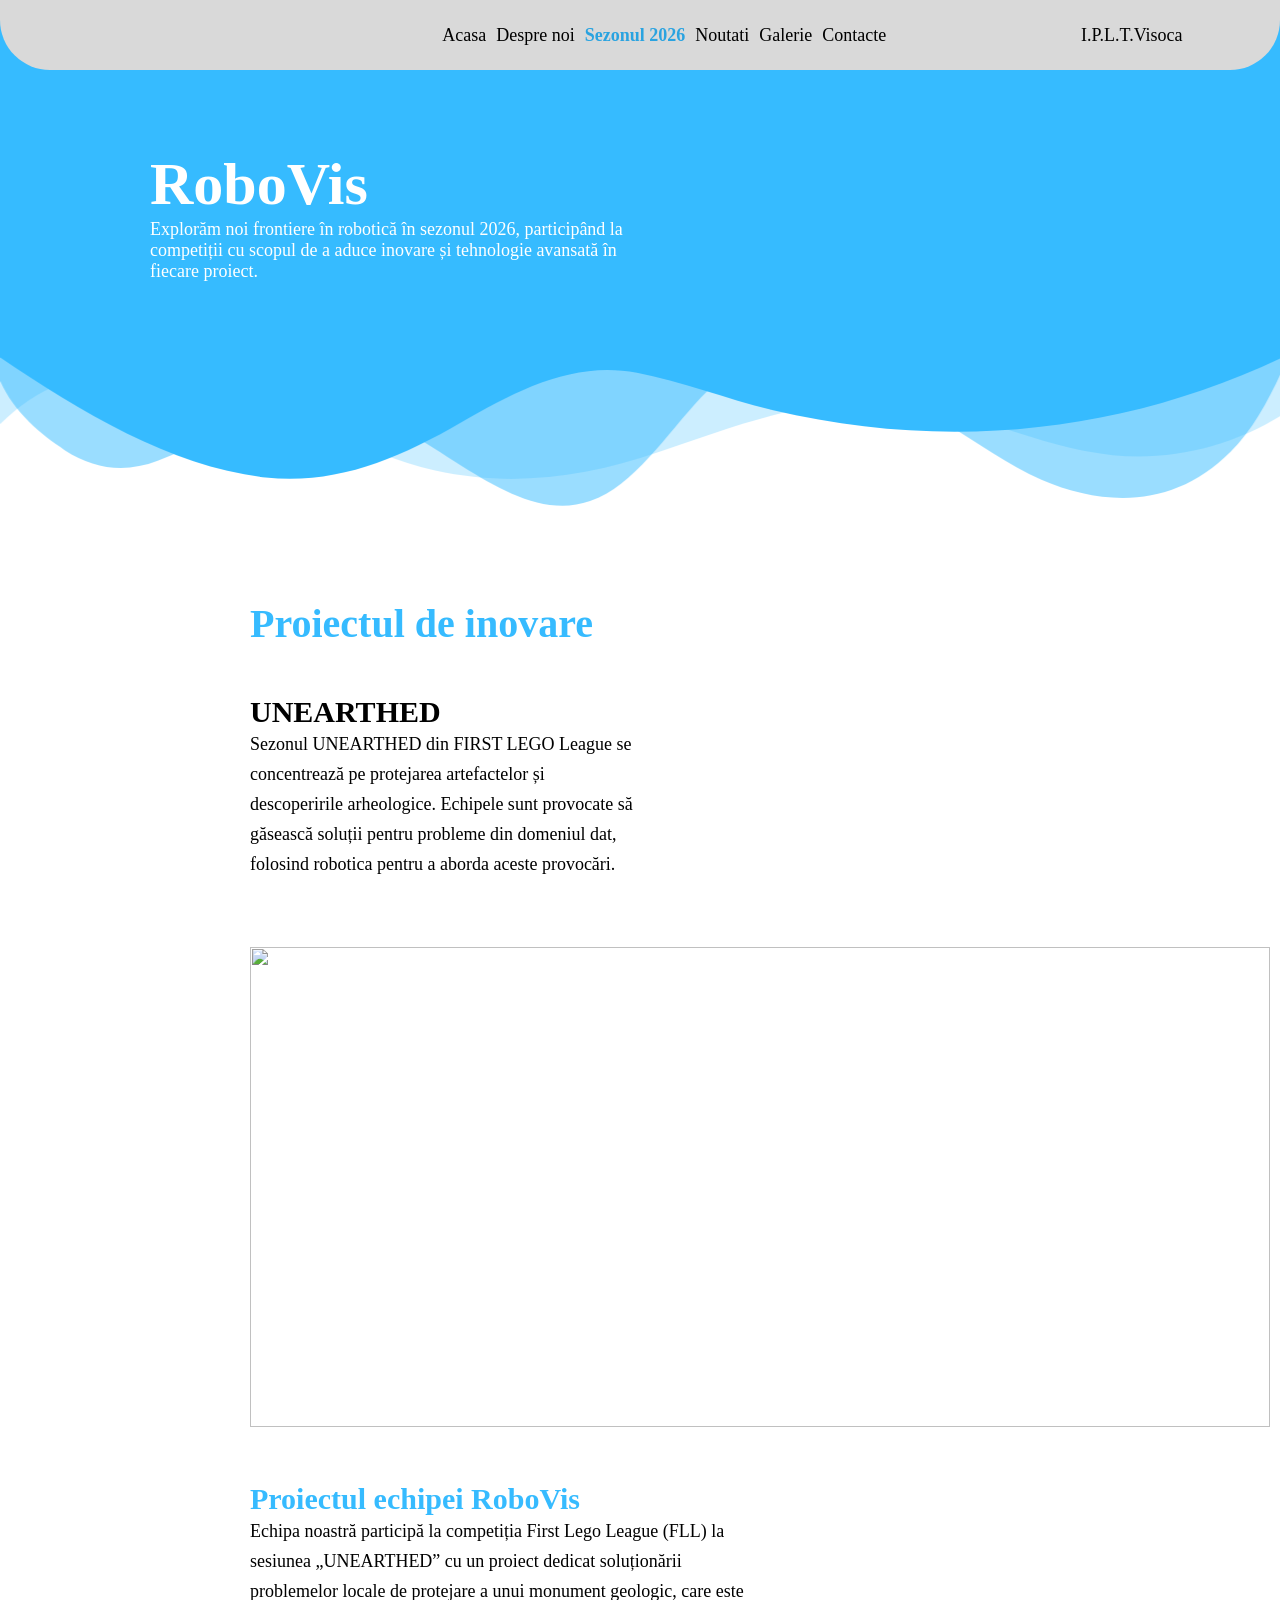
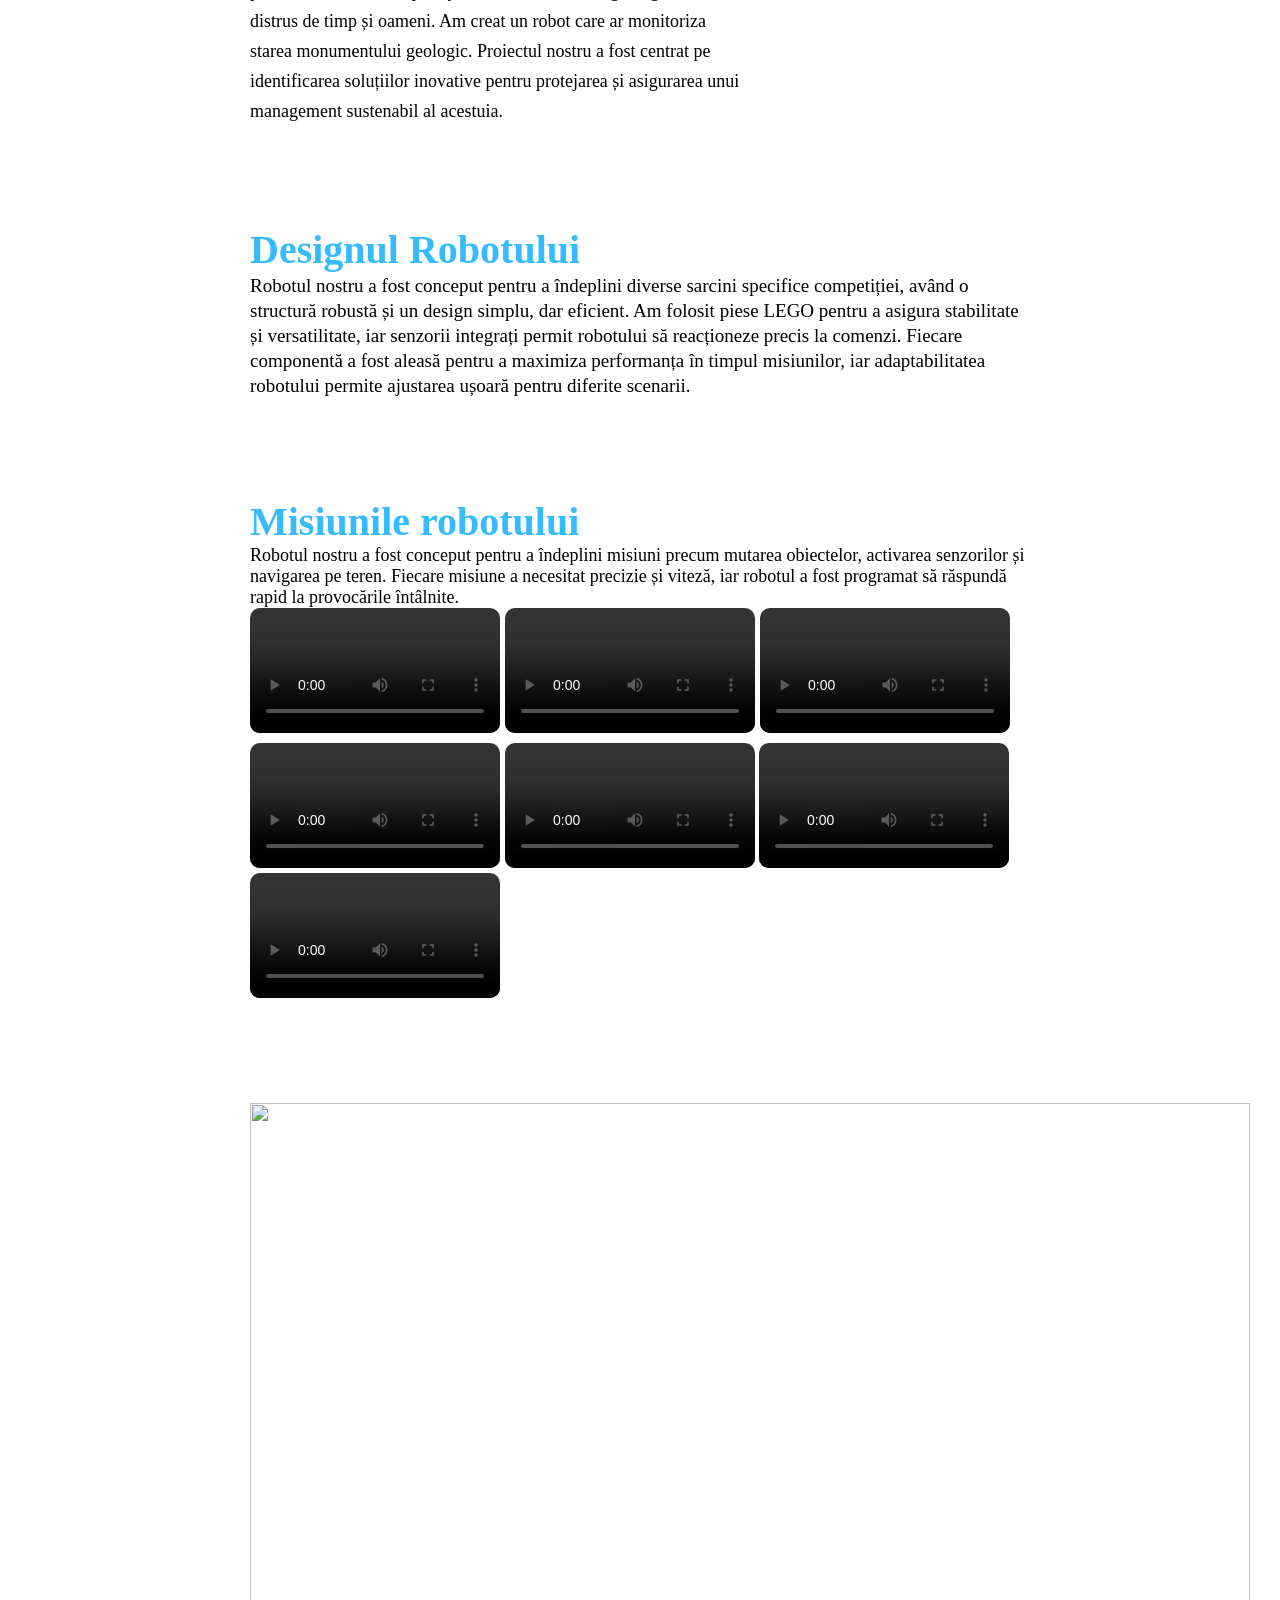
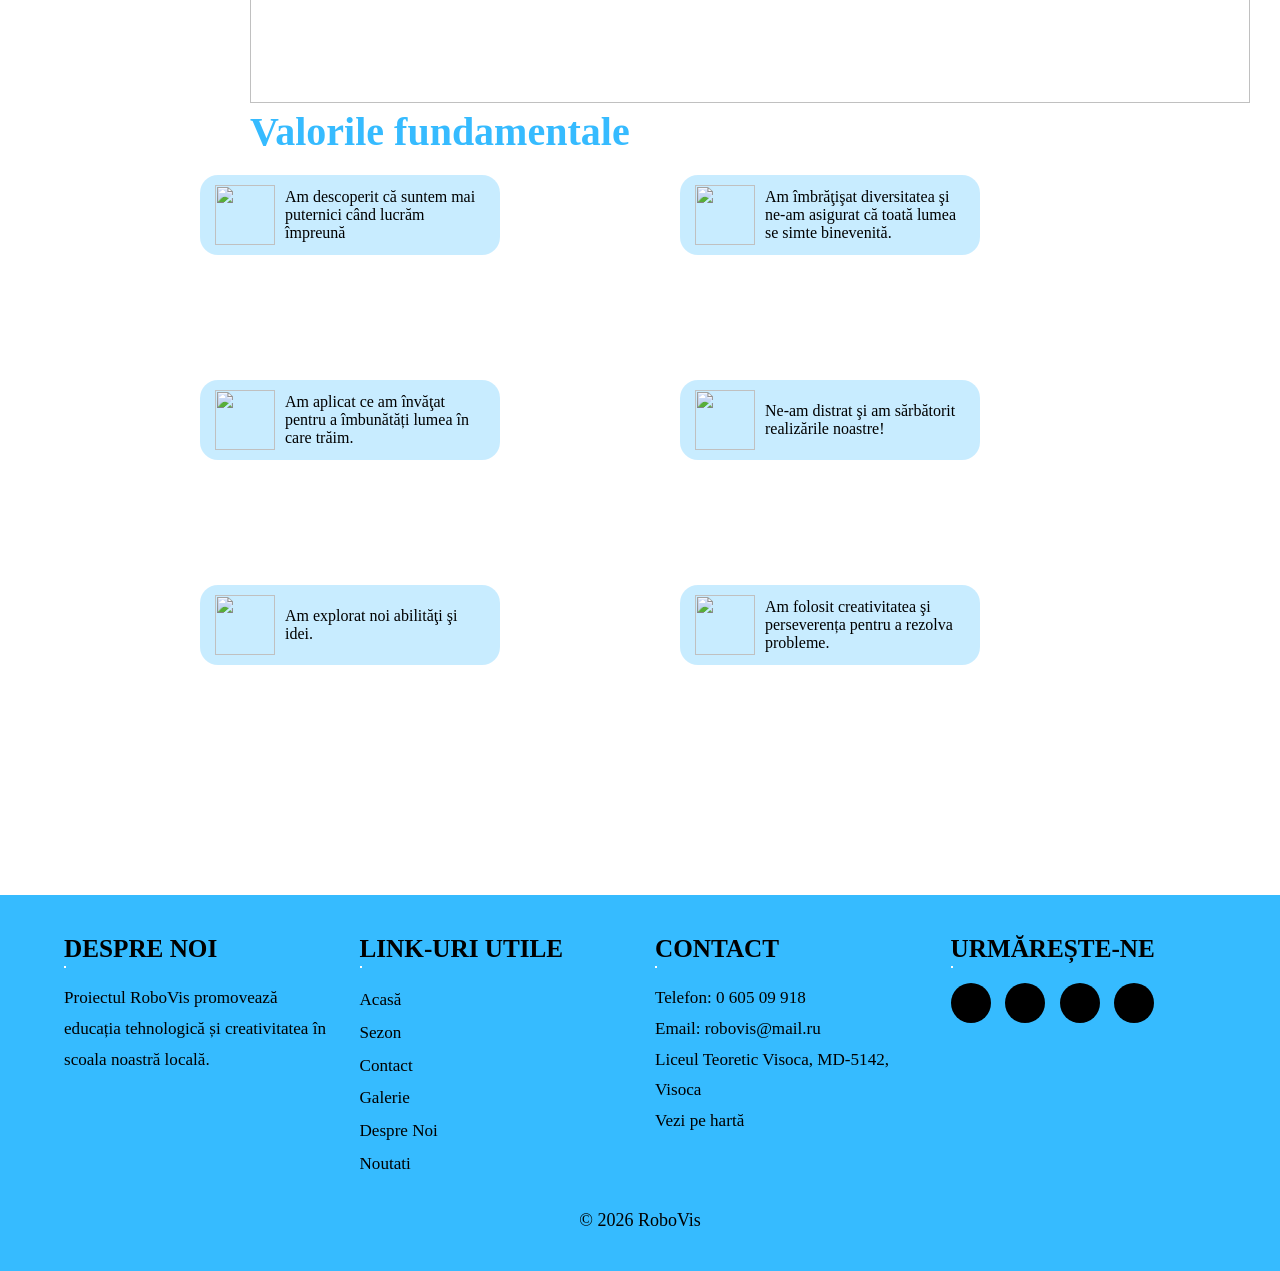
==== pages/sezon.html @ 918119f7 "Add files via upload" ====
<!DOCTYPE html>
<html lang="en">

<head>
    <meta charset="UTF-8">
    <meta name="viewport" content="width=device-width, initial-scale=1.0">

    <link rel="icon" href="../images/logo rosu.png">
    <title>Sezon</title>

    <script src="https://kit.fontawesome.com/8a1f01fb65.js" crossorigin="anonymous"></script>
    <link rel="stylesheet" href="../style.css">
    <script defer src="../js/script.js"></script>
    <script defer src="../js/hamburger.js"></script>
</head>

<body>
    <!-- bara de navigare -->
    <header>
        <nav>
            <img src="../images/logo.png" alt="Logo">
            <div class="link">
                <a href="../index.html">Acasa</a>
                <a href="despre.html">Despre noi</a>
                <a href="sezon.html" class="acum">Sezonul 2026</a>
                <a href="noutati.html">Noutati</a>
                <a href="galerie.html">Galerie</a>
                <a href="contacte.html">Contacte</a>
            </div>
            <p>I.P.L.T.Visoca</p>
            <div class="hamburger">
                <i class="fa-solid fa-bars"></i>
            </div>
            <div class="side-menu">
                <button class="close-btn">
                    <i class="fa-solid fa-xmark"></i>
                </button>
                <ul>
                    <li><a href="../index.html">Acasa</a></li>
                    <li><a href="despre.html">Despre noi</a></li>
                    <li><a href="sezon.html">Sezonul 2026</a></li>
                    <li><a href="noutati.html">Noutati</a></li>
                    <li><a href="galerie.html">Galerie</a></li>
                    <li><a href="contacte.html">Contacte</a></li>
                </ul>
            </div>
        </nav>

        <nav id="bara2">
            <img src="../images/logo.png">
            <div class="link">
                <a href="../index.html">Acasa</a>
                <a href="despre.html">Despre noi</a>
                <a href="sezon.html" class="acum">Sezonul 2026</a>
                <a href="noutati.html">Noutati</a>
                <a href="galerie.html">Galerie</a>
                <a href="contacte.html">Contacte</a>
            </div>
            <p>I.P.L.T.Visoca</p>
        </nav>

        <div class="text">
            <h1>RoboVis</h1>
            <p>Explorăm noi frontiere în robotică în sezonul 2026, participând la competiții cu scopul de a aduce
                inovare și tehnologie avansată în fiecare proiect.</p>
        </div>
    </header>

    <section>
        <div class="custom-shape-divider-top-1736867625">
            <svg data-name="Layer 1" xmlns="http://www.w3.org/2000/svg" viewBox="0 0 1200 120"
                preserveAspectRatio="none">
                <path
                    d="M0,0V46.29c47.79,22.2,103.59,32.17,158,28,70.36-5.37,136.33-33.31,206.8-37.5C438.64,32.43,512.34,53.67,583,72.05c69.27,18,138.3,24.88,209.4,13.08,36.15-6,69.85-17.84,104.45-29.34C989.49,25,1113-14.29,1200,52.47V0Z"
                    opacity=".25" class="shape-fill"></path>
                <path
                    d="M0,0V15.81C13,36.92,27.64,56.86,47.69,72.05,99.41,111.27,165,111,224.58,91.58c31.15-10.15,60.09-26.07,89.67-39.8,40.92-19,84.73-46,130.83-49.67,36.26-2.85,70.9,9.42,98.6,31.56,31.77,25.39,62.32,62,103.63,73,40.44,10.79,81.35-6.69,119.13-24.28s75.16-39,116.92-43.05c59.73-5.85,113.28,22.88,168.9,38.84,30.2,8.66,59,6.17,87.09-7.5,22.43-10.89,48-26.93,60.65-49.24V0Z"
                    opacity=".5" class="shape-fill"></path>
                <path
                    d="M0,0V5.63C149.93,59,314.09,71.32,475.83,42.57c43-7.64,84.23-20.12,127.61-26.46,59-8.63,112.48,12.24,165.56,35.4C827.93,77.22,886,95.24,951.2,90c86.53-7,172.46-45.71,248.8-84.81V0Z"
                    class="shape-fill"></path>
            </svg>
        </div>
    </section>




    <!-- proiectul de inovare -->
    <section class="sectiune inovare">
        <h1 class="proiect">Proiectul de inovare</h1>
        <div class="la-general">
            <div class="text">
                <h1> UNEARTHED</h1>
                <p>Sezonul UNEARTHED din FIRST LEGO League se concentrează pe protejarea  artefactelor și descoperirile arheologice. 
                    Echipele sunt provocate să găsească soluții pentru probleme din domeniul dat, folosind robotica pentru a aborda
                    aceste provocări.
                </p>
            </div>
            <iframe width="560" height="315" src="https://www.youtube.com/embed/7WYxX6RCABs?si=oqP2RPV5x4avq6_j" title="YouTube video player" frameborder="0" allow="accelerometer; autoplay; clipboard-write; encrypted-media; gyroscope; picture-in-picture; web-share" referrerpolicy="strict-origin-when-cross-origin" allowfullscreen></iframe>
        </div>
        <img class="masura"src="../images/Captură de ecran 2026-01-25 193311.jpg">
        <div class="la-general noi">
            
                
                 
            <div class="text">
                <h1>Proiectul echipei RoboVis</h1>
                <p>Echipa noastră participă la competiția First Lego League (FLL) la sesiunea „UNEARTHED” cu un
                    proiect dedicat soluționării problemelor locale de protejare a unui monument geologic, care este distrus de timp și oameni. 
                    Am creat un robot care ar monitoriza starea monumentului geologic. Proiectul nostru a fost centrat pe identificarea soluțiilor inovative
                    pentru protejarea și asigurarea unui management sustenabil al acestuia.
                </p>
            </div>
        </div>
        
    </section>


    <!-- designul robotului -->
    <section class="sectiune designul-robotului">
        <h1>Designul Robotului</h1>
        <p>Robotul nostru a fost conceput pentru a îndeplini diverse sarcini specifice competiției, având o structură
            robustă și un design simplu, dar eficient. Am folosit piese LEGO pentru a asigura stabilitate și
            versatilitate, iar senzorii integrați permit robotului să reacționeze precis la comenzi. Fiecare componentă
            a fost aleasă pentru a maximiza performanța în timpul misiunilor, iar adaptabilitatea robotului permite
            ajustarea ușoară pentru diferite scenarii.
        
    </section>


    <!-- misiunile robotului -->
    <section class="sectiune misiunile-robotului">
        <div class="sus">
            <h1 class="tablet">Misiunile robotului</h1>
           
            <div class="info">
                <h1>Misiunile robotului</h1>
                <p>Robotul nostru a fost conceput pentru a îndeplini misiuni precum mutarea obiectelor, activarea
                    senzorilor și navigarea pe teren. Fiecare misiune a necesitat precizie și viteză, iar robotul a fost
                    programat să răspundă rapid la provocările întâlnite.
                </p>
                <div class="clipuri">
                    <video controls>
                        <source src="../images/1.mp4" type="video/mp4">
                        Browser-ul tău nu suportă tag-ul video.
                    </video>
                    <video controls>
                        <source src="../images/2.mp4" type="video/mp4">
                        Browser-ul tău nu suportă tag-ul video.
                    </video>
                
                   
                        <video controls>
                            <source src="../images/3.mp4" type="video/mp4">
                            Browser-ul tău nu suportă tag-ul video.
                        </video>
                       
                    
                </div>

            </div>
        </div>

        <div class="videoclipuri">
             <video controls>
                            <source src="../images/4.mp4" type="video/mp4">
                            Browser-ul tău nu suportă tag-ul video.
                        </video>
                     
                        <video controls>
                            <source src="../images/55.mp4" type="video/mp4">
                            Browser-ul tău nu suportă tag-ul video.
                        </video>
                        <video controls>
                            <source src="../images/6.mp4" type="video/mp4">
                            Browser-ul tău nu suportă tag-ul video.
                        </video>
                         <video controls>
                            <source src="../images/7.mp4" type="video/mp4">
                            Browser-ul tău nu suportă tag-ul video.
                        </video>
        </div>
    </section>

    <!-- valorile fundamentale -->
    <section class="sectiune valorile">
        <img class="valori"src="../images/valf.jpg">
        <h1>Valorile fundamentale</h1>
        <div class="toate-valorile">
            <div class="valoare">
                <div class="info">
                    <img src="../images/valoarea 1.png">
                    <p>Am descoperit că suntem mai puternici când lucrăm împreună</p>
                </div>
                <div class="fotografie"></div>
            </div>

            <div class="valoare">
                <div class="info">
                    <img src="../images/valoarea 2.png">
                    <p>Am îmbrăţişat diversitatea şi ne-am asigurat că toată lumea se simte binevenită.</p>
                </div>
                <div class="fotografie"></div>
            </div>

            <div class="valoare">
                <div class="info">
                    <img src="../images/valoarea 3.png">
                    <p>Am aplicat ce am învăţat pentru a îmbunătăți lumea în care trăim.</p>
                </div>
                <div class="fotografie"></div>
            </div>

            <div class="valoare">
                <div class="info">
                    <img src="../images/valoarea 4.png">
                    <p>Ne-am distrat şi am sărbătorit realizările noastre!</p>
                </div>
                <div class="fotografie"></div>
            </div>

            <div class="valoare">
                <div class="info">
                    <img src="../images/valoarea 5.png">
                    <p>Am explorat noi abilităţi şi idei.</p>
                </div>
                <div class="fotografie"></div>
            </div>

            <div class="valoare">
                <div class="info">
                    <img src="../images/valoarea 6.png">
                    <p>Am folosit creativitatea şi perseverența pentru a rezolva probleme.</p>
                </div>
                <div class="fotografie"></div>
            </div>

        </div>
    </section>


    <!-- footer -->
    <footer>
        <div class="footer-container">
            <!-- Informații despre companie -->
            <div class="footer-section">
                <h3>Despre Noi</h3>
                <p>Proiectul RoboVis promovează educația tehnologică și creativitatea în scoala noastră locală.
                </p>
            </div>

            <!-- Link-uri utile -->
            <div class="footer-section">
                <h3>Link-uri utile</h3>
                <ul>
                    <li><a href="/index.html">Acasă</a></li>
                    <li><a href="sezon.html">Sezon</a></li>
                    <li><a href="contacte.html">Contact</a></li>
                    <li><a href="galerie.html">Galerie</a></li>
                    <li><a href="despre.html">Despre Noi</a></li>
                    <li><a href="noutati.html">Noutati</a></li>
                </ul>
            </div>

            <!-- Contact -->
            <div class="footer-section">
                <h3>Contact</h3>
                <a href="tel:0605 09 918">Telefon: 0 605 09 918</a><br>
                <a href="mailto:robovis@mail.ru">Email: robovis@mail.ru</a>
                <p>Liceul Teoretic Visoca, MD-5142, Visoca</p>
                <a href="https://maps.app.goo.gl/J4gryqL5NKRoj2Ws8" target="_blank">Vezi pe hartă</a>
            </div>

            <!-- Rețele sociale -->
            <div class="footer-section">
                <h3>Urmărește-ne</h3>
                <div class="social-icons">
                    <a href="https://www.facebook.com/" target="_blank"><i class="fab fa-facebook"></i></a>
                    <a href="https://www.instagram.com/robo_vis_?igsh=MWZobXp3M3ZvMW51cw%3D%3D" target="_blank"><i
                            class="fab fa-instagram"></i></a>
                    <a href="https://www.youtube.com/@echipa_robovis" target="_blank"><i class="fab fa-youtube"></i></a>
                    <a href="https://www.tiktok.com/@robovis0?_t=ZM-8tTWaujKpja&_r=1" target="_blank"><i
                            class="fab fa-tiktok"></i></a>
                </div>
            </div>

        </div>

        <div class="footer-bottom">
            <p>&copy; <span id="ani-container"></span> RoboVis</p>
        </div>
    </footer>

    <script>
        document.addEventListener("DOMContentLoaded", () => {
            const hamburger = document.querySelector(".hamburger");
            const sideMenu = document.querySelector(".side-menu");
            const closeBtn = document.querySelector(".close-btn");

            // Deschidere meniu hamburger
            hamburger.addEventListener("click", () => {
                sideMenu.classList.add("active");
            });

            // Închidere meniu cu butonul "X"
            closeBtn.addEventListener("click", () => {
                sideMenu.classList.remove("active");
            });

            // Închidere meniu dacă utilizatorul face clic în afara meniului
            document.addEventListener("click", (event) => {
                if (!sideMenu.contains(event.target) && !hamburger.contains(event.target)) {
                    sideMenu.classList.remove("active");
                }
            });
        });

    </script>
</body>

</html>
---- style.css ----
* {
    box-sizing: border-box;
    margin: 0;
    padding: 0;
    font-family: 'Inter';
    font-size: 18px;
}

a {
    text-decoration: none;
    color: #000000;
}

button {
    background-color: #36BBFF;
    border-radius: 40px;
    border: none;
    height: 30px;
    width: 140px;
}

header.index {
    background-image: url('images/fundal.png');
    background-position: center;
    background-size: cover;
    height: 100vh;
}

header {
    background-color: #36BBFF;
    height: 350px;
}

header nav {
    background-color: #D9D9D9;
    height: 70px;
    border-radius: 0 0 50px 50px;
    display: flex;
    flex-direction: row;
    justify-content: space-around;
    align-items: center;
    text-align: center;
}

header nav img {
    width: 150px;
    height: 150px;
    border-radius: 50%;
}

header nav .link {
    display: flex;
    flex-direction: row;
    gap: 10px;
}

header nav .link a.acum {
    font-weight: 600;
    color: #2AA3E0;
}

header nav p {
    display: block;
}

header.index .text {
    color: #ffffff;
    margin: 200px 0 0 150px;
    width: 40%;
}

header .text {
    color: #ffffff;
    margin: 80px 0 0 150px;
    width: 40%;
}

header .text h1 {
    font-size: 60px;
}


section {
    margin: 0 250px;
}


section.despre {
    margin-top: 70px;
    margin-bottom: 50px;
}

section.despre h1 {
    font-size: 40px;
}

section.despre button {
    margin-top: 7px;
}


#bara2 {
    display: none;
}

#bara2.scrolled {
    display: block;
    position: fixed;
    backdrop-filter: blur(2px) brightness(95%);
    top: 0px;
    left: 50%;
    transform: translateX(-50%);
    width: 98%;
    height: 70px;
    border-radius: 18px;
    margin-top: 10px;
    z-index: 1000;
    transition: background-color 0.3s ease;
    background-color: #D9D9D9;
    display: flex;
    flex-direction: row;
    justify-content: space-around;
    align-items: center;
    text-align: center;
}




section.proiecte {
    margin-top: 100px;
    display: flex;
    flex-direction: column;
    align-items: center;
}

section.proiecte h1.title-recent {
    font-size: 40px;
    color: #36BBFF;
    margin-bottom: 30px;
}

section.proiecte .trei-roboti {
    display: flex;
    flex-direction: row;
    margin-top: 10px;
    gap: 50px;
}

section.proiecte .trei-roboti .robot {
    background-color: #36BBFF;
    width: 300px;
    height: 400px;
    border-radius: 50px 50px 0 0;
    overflow: hidden;
}

section.proiecte .trei-roboti .robot .txt {
    margin: 40px 20px 10px 20px;
    color: #ffffff;
}

section.proiecte .trei-roboti .robot .txt h2 {
    font-size: 25px;
}

section.proiecte.sezon .trei-roboti .robot .txt {
    margin: 50px 20px 10px 20px;
    color: #ffffff;
}

section.proiecte.sezon .trei-roboti .robot .txt h2 {
    font-size: 26px;
    margin-bottom: 5px;
}

section.proiecte.sezon .trei-roboti .robot .txt p {
    line-height: 30px;
}

section.proiecte .trei-roboti .robot .imag {
    display: flex;
    justify-content: center;
}

section.proiecte.sezon .trei-roboti .robot .imag {
    display: block;
}

section.proiecte .trei-roboti .robot .cerc {
    background-color: #D9D9D9;
    width: 270px;
    background-position: center;
    background-size: contain;
    border-radius: 10%;
}

section.proiecte .trei-roboti .robot .cerc.x1 {
    background-image: url('./images/CitySharper.jpg');
    height: 251px;
    width: 220px;
}

section.proiecte .trei-roboti .robot .cerc.x2 {
    background-image: url('./images/CargoConect.jpg');
    height: 251px;
    margin-top: 5%;
}

section.proiecte .trei-roboti .robot .cerc.x3 {
    background-image: url('./images/MasterPiece.jpg');
    height: 180px;
    margin-top: 15%;
}
section.proiecte .trei-roboti .robot .cerc.x4 {
    background-image: url('./images/subm.jpg');
    height: 180px;
    margin-top: 15%;
}

section.proiecte button {
    margin: 10px 0;
    width: 190px;
    height: 35px;
}

button {
    cursor: pointer;
}


section.proiecte.sezon .trei-roboti .robot .cerc {
    width: 320px;
    height: 320px;
    border-radius: 50%;
    margin-top: -110px;
    margin-left: 50px;
    z-index: 5;
    background-position: center;
    background-size: cover;
}

section.proiecte.sezon .trei-roboti .robot .cerc.unu {
    background: linear-gradient(rgba(0, 0, 0, 0.5), rgba(0, 0, 0, 0.5)),
        url('./images/изображение_viber_2022-04-26_08-58-04-538.jpg') no-repeat center/cover;
        margin-top: -140px;
}

section.proiecte.sezon .trei-roboti .robot .cerc.doi {
    background: linear-gradient(rgba(0, 0, 0, 0.5), rgba(0, 0, 0, 0.5)),
        url('./images/IMG_1431.JPG') no-repeat center/cover;
}

section.proiecte.sezon .trei-roboti .robot .cerc.trei {
    background: linear-gradient(rgba(0, 0, 0, 0.5), rgba(0, 0, 0, 0.5)),
        url('./images/foto3.jpg') no-repeat calc(-140px)/cover;
}










section.trecut {
    display: flex;
    flex-direction: row;
    justify-content: space-between;
    margin-top: 100px;
    margin-bottom: 100px;
}

section.trecut .text {
    width: 450px;
}

section.trecut .text h1 {
    font-size: 40px;
}

section.trecut .text button {
    margin: 5px 0;
    width: 190px;
    height: 35px;
}

section.trecut img {
    width: 500px;
    height: 305px;
    object-fit: cover;
    border-radius: 20px;
}




section.reusite {
    position: relative;
    margin: 100px 0;
    background-color: #36BBFF;
    display: flex;
    flex-direction: column;
    justify-content: center;
    align-items: center;
    text-align: center;
    height: 440px;
}

section.reusite::before,
section.reusite::after {
    content: '';
    position: absolute;
    width: 100%;
    height: 50px;
    background: url('./svg/wavw.svg') repeat-x;
    left: 0;
}

section.reusite::before {
    top: -50px;
}

section.reusite::after {
    bottom: -50px;
    transform: rotate(180deg);
}

section.reusite .text {
    display: flex;
    flex-direction: column;
    align-items: center;
}

section.reusite .text h1 {
    font-size: 40px;
}

section.reusite .text p {
    width: 60%;
}

section.reusite .imagini {
    margin: 20px 0;
    display: flex;
    gap: 20px;
}

section.reusite .imagini img {
    width: 300px;
    height: 250px;
    border-radius: 20px;
    object-fit: cover;
}



/* echipa noastra */
section.echipa {
    margin-top: 100px;
    margin-bottom: 100px;
    display: flex;
    flex-direction: column;
    align-items: start;
    justify-content: center;
}

section.echipa h1 {
    font-size: 40px;
    color: #36BBFF;
    margin-bottom: 50px;
}

section.echipa .reprezentanti {
    display: grid;
    grid-template-columns: repeat(3, 1fr);
    gap: 50px 55px;
}

section.echipa .reprezentanti .celik img.fon {
    position: absolute;
    width: 300px;
    height: auto;
    margin-left: -300px;
    object-fit: cover;
}

section.echipa .reprezentanti .celik img.cel {
    background-color: #36BBFF;
    object-fit: cover;
    width: 300px;
    height: 250px;
}

section.echipa .reprezentanti .persoana h2 {
    margin: 5px 0;
}

section.echipa .reprezentanti .persoana:hover h2 {
    color: #36BBFF;
}

section.echipa .reprezentanti .persoana p {
    margin-bottom: 5px;
    font-size: 16px;
}

section.echipa .reprezentanti .persoana a i {
    font-size: 25px;
}

section.echipa .reprezentanti .persoana a i:hover {
    color: #36BBFF;
}



/* cupele */
section.cupe {
    margin-bottom: 100px;
    display: flex;
    flex-direction: column;
}

section.cupe h1 {
    font-size: 30px;
    color: #36BBFF;
    margin-bottom: 10px;
}

section.cupe .cupele {
    display: flex;
    flex-direction: row;
    gap: 10px;
}

section.cupe .cupele .cupa {
    position: relative;
    width: 50%;
    height: 250px;
    background-color: #36BBFF;
    border-radius: 10px;
    overflow: hidden;
    cursor: pointer;
    background-position: center;
    background-size: cover;
    color: white;
    transition: all 0.3s ease;
}

section.cupe .cupele .cupa .initial,
section.cupe .cupele .cupa .ascuns {
    position: absolute;
    width: 100%;
    height: 100%;
    display: flex;
    align-items: center;
    justify-content: center;
    text-align: center;
    padding: 20px;
    transition: transform 0.6s ease, opacity 0.6s ease;
}

section.cupe .cupele .cupa .initial h2 {
    font-size: 25px;
}

section.cupe .cupele .cupa .ascuns h2 {
    font-size: 13px;
    line-height: 1.5;
}

section.cupe .cupele .cupa .initial {
    opacity: 1;
    transform: translateY(0);
}

section.cupe .cupele .cupa .ascuns {
    opacity: 0;
    transform: translateY(-100%);
}

section.cupe .cupele .cupa:hover .initial {
    opacity: 0;
    transform: translateY(100%);
}

section.cupe .cupele .cupa:hover .ascuns {
    opacity: 1;
    transform: translateY(0);
}

section.cupe .cupele .cupa.unu {
    background: linear-gradient(rgba(0, 0, 0, 0.5), rgba(0, 0, 0, 0.5)),
        url('./images/31.jpg') no-repeat center/cover;
}

section.cupe .cupele .cupa.doi {
    background: linear-gradient(rgba(0, 0, 0, 0.5), rgba(0, 0, 0, 0.5)),
        url('./images/31.jpg') no-repeat center/cover;
}

section.cupe .cupele .cupa.trei {
    background: linear-gradient(rgba(0, 0, 0, 0.5), rgba(0, 0, 0, 0.5)),
        url('./images/31.jpg') no-repeat center/cover;
}




/* footer */
footer {
    background-color: #36BBFF;
    color: #000;
    padding: 40px 0;
    font-family: Arial, sans-serif;
}

.footer-container {
    display: grid;
    grid-template-columns: repeat(auto-fit, minmax(200px, 1fr));
    gap: 30px;
    width: 90%;
    margin: 0 auto;
}

.footer-section {
    position: relative;
}

.footer-section h3 {
    font-size: 1.4em;
    margin-bottom: 15px;
    color: #000;
    text-transform: uppercase;
    padding-bottom: 5px;
    position: relative;
}

.footer-section h3::after {
    content: '';
    position: absolute;
    left: 0;
    bottom: 0;
    width: 2px;
    height: 2px;
    background-color: #fff;
    transition: width 0.5s ease, left 0.3s ease;
}

.footer-section:hover h3::after {
    width: 70%;
}

.footer-section p,
.footer-section ul,
.footer-section a {
    font-size: 0.95em;
    line-height: 1.8;
    color: #000;
}

.footer-section p:hover,
.footer-section ul li a:hover,
.footer-section a:hover {
    color: #ffffff;
}

.footer-section ul {
    list-style: none;
    padding: 0;
}

.footer-section ul li a {
    text-decoration: none;
    color: #000;
    transition: color 0.3s;
}

.social-icons a {
    display: inline-flex;
    align-items: center;
    justify-content: center;
    width: 40px;
    height: 40px;
    background-color: #000;
    color: #36BBFF;
    font-size: 1.2em;
    line-height: 40px;
    text-align: center;
    margin-right: 10px;
    margin-bottom: 10px;
    border-radius: 50%;
    transition: transform 0.3s, background-color 0.3s;
}

.social-icons a:hover {
    background-color: #333;
    color: #36BBFF;
    transform: scale(1.1);
}

#newsletter-form {
    display: flex;
    flex-direction: column;
    align-items: flex-end;
    gap: 15px;
    margin-top: 30px;
    max-width: 400px;
    margin-left: auto;
    margin-right: 0;
}

#newsletter-form input[type="email"] {
    width: 100%;
    padding: 12px 15px;
    border: 1px solid #000;
    border-radius: 8px;
    outline: none;
    background-color: #fff;
    color: #000;
    font-size: 16px;
    transition: border-color 0.3s ease, box-shadow 0.3s ease;
}

#newsletter-form input[type="email"]::placeholder {
    color: #666;
    font-style: italic;
}

#newsletter-form input[type="email"]:focus {
    border-color: #36BBFF;
    box-shadow: 0 0 5px #36BBFF;
}

#newsletter-form button {
    background-color: #000;
    color: #36BBFF;
    border: 2px solid #36BBFF;
    padding: 12px 20px;
    border-radius: 8px;
    cursor: pointer;
    font-size: 16px;
    font-weight: bold;
    text-transform: uppercase;
    transition: background-color 0.3s ease, transform 0.2s ease;
    align-self: flex-end;
    width: 170px;
    height: 45px;
}

#newsletter-form button:hover {
    background-color: #333;
    color: #36BBFF;
    transform: translateY(-2px);
}

.footer-bottom {
    text-align: center;
    margin-top: 30px;
    font-size: 0.85em;
    color: #000;
}






/* DESPRE NOI */
.custom-shape-divider-top-1736867625 {
    position: absolute;
    left: 0;
    width: 100%;
    overflow: hidden;
    line-height: 0;
}

.custom-shape-divider-top-1736867625 svg {
    position: relative;
    display: block;
    width: calc(100% + 1.3px);
    height: 170px;
    transform: rotateY(180deg);
}

.custom-shape-divider-top-1736867625 .shape-fill {
    fill: #36BBFF;
}











/*Cine suntem*/
#cine-suntem {
    color: #000;
    padding: 80px 0px;
    overflow: hidden;
    position: relative;
    margin-top: 100px;
}

#cine-suntem .sectiune {
    display: flex;
    align-items: center;
    justify-content: space-between;
    flex-wrap: wrap;
    gap: 50px;
    max-width: 1200px;
    margin: 0 auto;
    position: relative;
    z-index: 2;
}

#cine-suntem .text {
    flex: 1;
    max-width: 400px;
    animation: aparitie-text 1.2s ease-in-out;
}

#cine-suntem h2 {
    font-size: 40px;
    color: #36BBFF;
    text-transform: uppercase;
    text-shadow: 0 4px 6px rgba(0, 0, 0, 0.1);
}

#cine-suntem p {
    line-height: 1.5;
    color: #000000;
}

#cine-suntem .imagine {
    flex: 1;
    max-width: 400px;
    position: relative;
    animation: aparitie-imagine 1.2s ease-in-out;
}

#cine-suntem .imagine img {
    max-width: 100%;
    border-radius: 20px;
    box-shadow: 0 8px 15px rgba(0, 0, 0, 0.2);
    z-index: 2;
    position: relative;
}

#cine-suntem .cerc-animat {
    width: 400px;
    height: 400px;
    background: #007bff55;
    border-radius: 50%;
    position: absolute;
    top: 50%;
    left: 50%;
    transform: translate(-50%, -50%);
    z-index: 1;
    animation: pulsare 2s infinite ease-in-out;
}

@keyframes aparitie-text {
    0% {
        opacity: 0;
        transform: translateX(-50px);
    }

    100% {
        opacity: 1;
        transform: translateX(0);
    }
}

@keyframes aparitie-imagine {
    0% {
        opacity: 0;
        transform: translateY(50px);
    }

    100% {
        opacity: 1;
        transform: translateY(0);
    }
}

@keyframes pulsare {
    0% {
        transform: translate(-50%, -50%) scale(1);
        opacity: 0.7;
    }

    100% {
        transform: translate(-50%, -50%) scale(1.3);
        opacity: 0;
    }
}




/* misiunea noastra */
section.misiune h1 {
    font-size: 40px;
    color: #36BBFF;
}

section.misiune .divuri {
    display: flex;
    flex-direction: row;
    align-items: center;
    justify-content: space-between;
    margin-top: 10px;
}

section.misiune .divuri .abilitate {
    border-radius: 20px;
    width: 250px;
    height: 300px;
    display: flex;
    align-items: end;
    justify-content: center;
    background-position: center;
    background-size: cover;
}

section.misiune .divuri .abilitate.x1 {
    background-image: url('images/28.jpg');
}

section.misiune .divuri .abilitate.x2 {
    background-image: url('images/fb7.jpg');
}

section.misiune .divuri .abilitate.x3 {
    background-image: url('images/fb9.jpg');
}

section.misiune .divuri .abilitate.x4 {
    background-image: url('images/foto1.jpg');
}

section.misiune .divuri .abilitate p {
    background-color: #36BBFF;
    color: #ffffff;
    width: 190px;
    height: 45px;
    border-radius: 10px;
    display: flex;
    align-items: center;
    justify-content: center;
    text-align: center;
    margin-bottom: 10px;
}




/* SEZONUL 2026 */

/* proiectul de inovare */
section.inovare {
    margin-top: 250px;
}

section.inovare h1 {
    font-size: 30px;
}

section.inovare h1.proiect {
    color: #36BBFF;
    font-size: 40px;
}

section.inovare .la-general {
    display: flex;
    flex-direction: row;
    align-items: center;
    justify-content: space-between;
}

section.inovare .text {
    width: 500px;
}

section.inovare .text p {
    line-height: 30px;
}

section.inovare iframe {
    border-radius: 18px;
    width: 500px;
    height: 280px;
    object-fit: cover;
}


section.inovare .noi {
    margin-top: 50px;
}

section.inovare .noi .text h1 {
    color: #36BBFF;
}

section.inovare .noi video {
    border-radius: 18px;
    width: 500px;
    height: 280px;
    object-fit: cover;
}
.masura {
    width: 1020px;
    height: 480px;
    margin-top: 20px;
}

/* designul robotului */
section.designul-robotului {
    margin-top: 100px;
}

section.designul-robotului h1 {
    color: #36BBFF;
    font-size: 40px;
}

section.designul-robotului p {
    font-size: 19px;
    line-height: 25px;
    margin-bottom: 10px;
}

section.designul-robotului .poze {
    display: flex;
    flex-wrap: wrap;
    gap: 20px;
    justify-content: space-between;
}

section.designul-robotului .poze img {
    width: 150px;
    height: 245px;
    flex: 1 1 calc(33.33% - 20px);
    box-sizing: border-box;
    text-align: center;
    border-radius: 10px;
    object-fit: cover;
}




/* misiunile robotului */
section.misiunile-robotului {
    margin-top: 100px;
}

section.misiunile-robotului h1 {
    color: #36BBFF;
    font-size: 40px;
}

section.misiunile-robotului .sus {
    display: flex;
    flex-direction: row;
    align-items: center;
    justify-content: space-between;
    gap: 10px;
}

section.misiunile-robotului .sus .ascuns,
section.misiunile-robotului .sus .tablet {
    display: none;
}

section.misiunile-robotului .sus img {
    width: 500px;
    height: 300px;
    border-radius: 10px;
}

section.misiunile-robotului .sus .info .clipuri {
    display: flex;
    flex-direction: row;
    align-items: center;
    justify-content: start;
    gap: 5px;
}

section.misiunile-robotului .sus .info .clipuri video {
    width: 250px;
    border-radius: 10px;
}

section.misiunile-robotului .videoclipuri {
    margin-top: 10px;
}

section.misiunile-robotului .videoclipuri video {
    width: 250px;
    height: auto;
    border-radius: 10px;
    object-fit: cover;
    object-position: center;
}



/* valorile fundamentale */
.valori {
    width:1000px ;
    height:600px ;
}
section.valorile {
    margin-top: 100px;
    margin-bottom: 100px;
}

section.valorile h1 {
    color: #36BBFF;
    font-size: 40px;
}

section.valorile .toate-valorile {
    margin-top: 30px;
    display: flex;
    flex-wrap: wrap;
    gap: 5px;
    justify-content: space-between;
}

section.valorile .toate-valorile .valoare .info {
    background-color: #c0eaffdd;
    position: absolute;
    z-index: 2;
    width: 300px;
    height: 80px;
    border-radius: 18px;
    margin-left: -50px;
    margin-top: -10px;
    display: flex;
    flex-direction: row;
    align-items: center;
    justify-content: center;
    gap: 10px;
}

section.valorile .toate-valorile .valoare .info img {
    width: 60px;
    height: 60px;
    object-fit: cover;
}

section.valorile .toate-valorile .valoare .info p {
    width: 200px;
    font-size: medium;
}

section.valorile .toate-valorile .valoare .fotografie {
    background-image: url('./images/f18.jpg');
    background-size: cover;
    background-position: center;
    width: 300px;
    height: 200px;
    border-radius: 50%;
    position: relative;
}




/* ADMIN */
section.admin {
    margin-top: 200px;
    margin-bottom: 50px;
}

section.admin h1 {
    color: #36BBFF;
    font-size: 40px;
}

section.admin form {
    display: flex;
    flex-direction: column;
    gap: 15px;
}

section.admin form input,
section.admin form textarea,
section.admin form input[type="file"] {
    height: 50px;
    border: none;
    outline: none;
    padding-left: 25px;
    font-weight: 500;
    color: #666666;
    background-color: #e6e6e6;
    border-radius: 50px;
    line-height: 50px;
    resize: none;
}

::-webkit-file-upload-button {
    display: none;
}


#newsList {
    display: flex;
    flex-direction: column-reverse;
    gap: 15px;
    margin: 0 auto;
}

section.existente {
    margin-bottom: 100px;
}

section.existente h1 {
    color: #36BBFF;
    font-size: 40px;
}

/* NOUTATI */
section.noutati {
    margin-top: 200px;
    margin-bottom: 100px;
}

section.noutati h1 {
    color: #36BBFF;
    font-size: 40px;
    margin-bottom: 20px;
}


.news-container {
    display: flex;
    flex-direction: column;
    gap: 20px;
}

/* Cardurile pentru fiecare noutate */
.news-item {
    border: 1px solid #ddd;
    padding: 15px;
    border-radius: 8px;
    box-shadow: 0 2px 5px rgba(0, 0, 0, 0.1);
    background-color: #fff;
}

/* Titlu */
.news-item h2 {
    margin: 0 0 10px;
    font-size: 1.5em;
}

/* Text */
.news-item p {
    margin: 0 0 10px;
    font-size: 1em;
    line-height: 1.6;
}

/* Imagine */
.image-container {
    display: flex;
    flex-wrap: wrap;
    gap: 10px;
}

.image-container img {
    width: 150px;
    height: 150px;
    object-fit: cover;
}

/* Data */
.news-item .date {
    font-size: 0.9em;
    color: gray;
    text-align: right;
}



/* passvord-ul */

.content {
    display: none;
    padding: 50px;
    text-align: center;
}

.modal {
    display: flex;
    justify-content: center;
    align-items: center;
    position: fixed;
    top: 0;
    left: 0;
    width: 100%;
    height: 100%;
    background: rgba(0, 0, 0, 0.7);
    z-index: 9999;
    visibility: hidden;
}

.modal .modal-content {
    background-color: #fff;
    padding: 30px;
    border-radius: 8px;
    text-align: center;
    box-shadow: 0px 0px 15px rgba(0, 0, 0, 0.2);
}

.modal .modal-content h2 {
    margin-bottom: 10px;
    width: 350px;
}

.modal .modal-content h2 span {
    color: #36BBFF;
}

input[type="password"] {
    padding: 10px;
    width: 280px;
    height: 45px;
    margin-bottom: 10px;
    border: 1px solid #ccc;
    border-radius: 5px;
}

.modal .modal-content button {
    cursor: pointer;
    width: 45px;
    height: 45px;
    border-radius: 10px;
}

.blur {
    position: fixed;
    top: 0;
    left: 0;
    width: 100%;
    height: 100%;
    background: url('./images/f10.jpg');
    background-position: center;
    background-size: cover;
    filter: blur(5px);
    visibility: hidden;
    z-index: 1000;
}

/* Ascunde iconița de calendar la input de tip date */
input[type="date"]::-webkit-calendar-picker-indicator {
    display: none;
    -webkit-appearance: none;
}



/* CONTACTE */

/* date de contact */
section.date {
    display: flex;
    flex-direction: row;
    align-items: center;
    justify-content: center;
    gap: 20px;
    margin-top: 200px;
}

section.date .sect.unu .info {
    display: flex;
    flex-direction: row;
    justify-content: end;
    text-align: end;
}

section.date .sect.unu .info .text {
    margin-right: 10px;
    margin-bottom: 20px;
}

section.date .sect.unu .info .text h2 {
    font-family: serif;
    font-weight: 800;
    font-style: normal;
    font-size: 15px;
    margin-bottom: 5px;
}

section.date .sect.unu .info .text p {
    font-family: "Inter", sans-serif;
    font-optical-sizing: auto;
    font-weight: 800;
    font-style: normal;
    font-size: 13px;
    color: #000000;
}

section.date .sect.unu .info .logo {
    width: 70px;
    height: 70px;
    background-color: #36BBFF;
    display: flex;
    align-items: center;
    justify-content: center;
    border-radius: 50%;
}

section.date .sect .info {
    display: flex;
    flex-direction: row-reverse;
    justify-content: start;
    text-align: start;
    max-height: 91.6px;
}

section.date .sect .info .text {
    margin-right: 10px;
    margin-left: 10px;
    margin-bottom: 40px;
    margin-top: 40px;
}

section.date .sect .info .text h2 {
    font-family: serif;
    font-weight: 800;
    font-style: normal;
    font-size: 15px;
    margin-bottom: 5px;
}

section.date .sect .info .text p {
    font-family: "Inter", sans-serif;
    font-optical-sizing: auto;
    font-weight: 800;
    font-style: normal;
    font-size: 13px;
    color: #000000;
}

section.date .sect .info .logo {
    width: 70px;
    height: 70px;
    background-color: #36BBFF;
    display: flex;
    align-items: center;
    justify-content: center;
    border-radius: 50%;
    margin-top: 20px;
}

section.date .adaptabil {
    display: none;
}

/* trimite mesaj */
.container {
    display: flex;
    justify-content: space-around;
    align-items: center;
    margin-top: 50px;
}

.container form {
    display: flex;
    flex-direction: column;
    align-items: start;
    gap: 1rem;
    padding: 2rem;
    border-radius: 10px;
}

.container h4 {
    font-family: serif;
    font-weight: 800;
    font-size: 40px;
    color: #2AA3E0;
}

.container input,
.container textarea {
    width: 400px;
    height: 50px;
    border: none;
    outline: none;
    padding-left: 25px;
    font-weight: 500;
    color: #666666;
    background-color: #e6e6e6;
    border-radius: 50px;
    transition: all 0.3s ease;
}

.container textarea {
    height: 140px;
    padding-top: 15px;
    border-radius: 1.25rem;
}

.container input:focus,
.container textarea:focus {
    background-color: #f5f5f5;
    box-shadow: 0 0 5px rgba(54, 187, 255, 0.5);
    border: 1px solid #36BBFF;
}

/* Ascunde controalele de incrementare/decrementare pentru toate browserele */
input[type=number]::-webkit-inner-spin-button,
input[type=number]::-webkit-outer-spin-button {
    -webkit-appearance: none;
    margin: 0;
}

#submit {
    font-size: 16px;
    font-weight: bold;
    background-color: #36BBFF;
    color: #ffffff;
    border: 2px solid #36BBFF;
    border-radius: 25px;
    cursor: pointer;
    text-align: center;
    padding: 10px 20px;
    transition: all 0.3s ease;
    width: 120px;
    height: 42px;
}

#submit:hover {
    background-color: #2AA3E0;
    border-color: #2AA3E0;
    transform: scale(1.05);
}

#submit:focus {
    outline: none;
}

#submit:active {
    background-color: #36BBFF;
    transform: scale(1);
}



/* imaginea contact */
.contact-image {
    background-image: url('./images/изображение_viber_2022-04-26_08-58-24-285.jpg');
    background-size: cover;
    background-position: center;
    width: 450px;
    height: 450px;
    border-radius: 10px;
}


/* Găsiți-ne pe Google Maps */
section.maps {
    display: flex;
    flex-direction: column;
    align-items: center;
    justify-content: center;
    margin-top: 100px;
    margin-bottom: 70px;
}

section.maps h1 {
    font-family: serif;
    font-weight: 800;
    font-style: normal;
    font-size: 45px;
    margin-bottom: 20px;
    color: #36BBFF;
}

section.maps .harta {
    width: 900px;
    height: 500px;
}






/* GALERIE */
section.galerie {
    margin-top: 200px;
    margin-bottom: 50px;
    display: grid;
    grid-template-columns: repeat(4, 1fr);
    gap: 10px;
}

section.galerie img {
    object-fit: cover;
    width: 100%;
    height: 185px;
    border-radius: 10px;
    transition: transform 0.3s ease, box-shadow 0.3s ease;
    cursor: pointer;
}

section.galerie img:hover {
    box-shadow: 0 8px 16px rgba(0, 0, 0, 0.2);
}

#imageModal {
    display: none;
    position: fixed;
    top: 0;
    left: 0;
    width: 100%;
    height: 100%;
    background-color: rgba(0, 0, 0, 0.9);
    z-index: 9999;
    justify-content: center;
    align-items: center;
}

#imageModal img {
    max-width: 80%;
    max-height: 80%;
    border-radius: 10px;
    animation: fadeIn 0.3s ease;
}

#imageModal button {
    width: 50px;
    height: 50px;
    position: absolute;
    top: 50%;
    transform: translateY(-50%);
    background: rgba(255, 255, 255, 0.7);
    border: none;
    font-size: 2rem;
    padding: 10px;
    cursor: pointer;
    border-radius: 50%;
    transition: background-color 0.3s ease;
    display: flex;
    align-items: center;
    justify-content: center;
    align-items: center;
}

#prevBtn {
    left: 20px;
}

#nextBtn {
    right: 20px;
}

#imageModal button:hover {
    background-color: rgba(255, 255, 255, 0.9);
}

/* Animare */
@keyframes fadeIn {
    from {
        opacity: 0;
    }

    to {
        opacity: 1;
    }
}



/* Hamburgherul */
.hamburger {
    display: none;
    font-size: 2rem;
    color: rgb(0, 0, 0);
    cursor: pointer;
}

.side-menu {
    position: fixed;
    top: 0;
    right: -100%;
    width: 250px;
    height: 100%;
    background-color: #D9D9D9;
    box-shadow: -2px 0 5px rgba(0, 0, 0, 0.5);
    transition: right 0.4s ease-in-out;
    z-index: 1100;
    padding: 20px;
}

.side-menu ul {
    list-style: none;
    padding: 0;
}

.side-menu ul li {
    margin: 20px 0;
}

.side-menu ul li a {
    color: rgb(0, 0, 0);
    text-decoration: none;
    font-size: 1.2rem;
    transition: color 0.3s;
}

.side-menu ul li a:hover {
    color: #2AA3E0;
}

.side-menu .close-btn {
    background: none;
    border: none;
    color: white;
    font-size: 2rem;
    cursor: pointer;
    position: absolute;
    top: 20px;
    right: 20px;
}






/* tablete */
@media (max-width: 900px) {
    section {
        margin: auto 10%;
    }

    header.index {
        height: 400px;
    }

    header.index .text {
        margin: 40px 0 0 70px;
    }

    header nav {
        justify-content: space-between;
        padding: 0 5%;
    }

    header nav p {
        display: none;
    }

    #bara2.scrolled {
        display: none;
    }


    .link {
        display: none !important;
    }

    .hamburger {
        display: block;
    }

    .hamburger i {
        font-size: 40px;
        margin-top: 20%;
    }

    .hamburger.fixed {
        position: fixed;
        right: 5%;
        z-index: 1000;
    }

    .side-menu.active {
        right: 0;
    }

    .side-menu .close-btn i {
        font-size: 50px;
        margin-right: -72px;
        margin-top: -5px;
    }

    .side-menu ul {
        margin-top: 50px;
    }



    section.proiecte .trei-roboti {
        flex-direction: column;
        gap: 20px;
        margin-top: 0;
    }

    section.proiecte .trei-roboti .robot {
        width: 600px;
        height: 300px;
        border-radius: 50px 0 0 50px;
        display: flex;
        flex-direction: row;
        align-items: center;
    }

    section.proiecte .trei-roboti .robot .txt {
        margin-left: 40px;
    }

    section.proiecte .trei-roboti .robot .cerc {
        margin-top: 40px;
        margin-right: -90px;
        width: 350px;
        border-radius: 50% 0 0 50%;
    }


    section.reusite .text p {
        width: 80%;
    }

    section.reusite .imagini {
        gap: 10px;
    }

    section.reusite .imagini img {
        width: 200px;
    }



    section.trecut {
        gap: 20px;
    }

    section.trecut .text {
        width: 50%;
    }

    section.trecut .text h1 {
        font-size: 35px;
    }

    section.trecut img {
        width: 50%;
        height: auto;
    }

    header {
        height: 300px;
    }

    header .text {
        margin: 25px 0 0 90px;
        width: 70%;
    }



    section.misiune .divuri {
        gap: 1px;
    }

    section.misiune .divuri .abilitate {
        width: 175px;
        height: 200px;
    }

    section.misiune .divuri .abilitate p {
        width: 140px;
        height: 50px;
    }



    section.proiecte.seozn .trei-roboti .robot .cerc {
        width: 320px;
        height: 320px;
        margin-top: 30px;
        margin-left: 50px;
        border-radius: 50% 0 0 50%;
    }



    section.echipa .reprezentanti {
        gap: 10px 15px;
    }

    section.echipa .reprezentanti .celik img.fon {
        width: 225px;
        height: auto;
        margin-left: -225px;
        object-fit: cover;
    }

    section.echipa .reprezentanti .celik img.cel {
        background-color: #36BBFF;
        object-fit: cover;
        width: 225px;
        height: auto;
    }




    section.inovare .text {
        width: 60%;
    }

    section.inovare video {
        width: 40%;
        height: 300px;
    }



    section.misiunile-robotului .sus {
        flex-direction: column;
    }

    section.misiunile-robotului .sus img {
        width: 100%;
        height: 100%;
    }

    section.misiunile-robotului h1 {
        display: none;
    }

    section.misiunile-robotului h1.tablet {
        color: #36BBFF;
        font-size: 40px;
        display: block;
    }

    section.misiunile-robotului .sus .info .clipuri {
        justify-content: center;
    }

    section.misiunile-robotului .videoclipuri {
        display: flex;
        justify-content: center;
        align-items: center;
        flex-wrap: wrap;
        gap: 5px;
    }

    section.misiunile-robotului .videoclipuri video {
        width: 250px;
        height: auto;
        border-radius: 10px;
    }



    .contact-image {
        display: none;
    }



    section.maps .harta {
        width: 100%;
        height: 500px;
    }
}



/* TELEFON MOBIL */
@media (max-width: 500px) {
    section {
        margin: auto 5%;
    }

    header.index {
        height: 300px;
    }

    header.index .text {
        margin: 10px 0 0 20px;
        width: 60%;
    }

    header nav {
        padding: 0 10%;
    }

    .side-menu .close-btn i {
        margin-right: -60px;
        margin-top: -10px;
    }



    section.proiecte .trei-roboti {
        gap: 10px;
    }

    section.proiecte .trei-roboti .robot {
        width: 400px;
        height: 200px;
    }

    section.proiecte .trei-roboti .robot .txt {
        margin: 0;
        margin-left: 20px;
    }

    section.proiecte .trei-roboti .robot .txt h2 {
        font-size: 20px;
    }

    section.proiecte .trei-roboti .robot .txt p {
        font-size: 16px;
    }

    section.proiecte .trei-roboti .robot .cerc {
        margin-right: -10px;
        width: 180px;
        border-radius: 60% 0 0 60%;
    }

    section.proiecte .trei-roboti .robot .imag {
        margin-top: 40px;
    }

    section.proiecte .trei-roboti .robot .imag img {
        width: 180px;
    }




    section.reusite .text h1 {
        font-size: 30px;
    }

    section.reusite .text p {
        width: 80%;
    }

    section.reusite .imagini {
        gap: 10px;
    }

    section.reusite .imagini img {
        width: 130px;
        height: 200px;
    }



    section.trecut {
        gap: 10px;
    }

    section.trecut .text {
        width: 50%;
    }

    section.trecut .text h1 {
        font-size: 30px;
    }

    section.trecut .text p {
        font-size: 14px;
    }

    section.trecut img {
        width: 50%;
        height: auto;
    }




    header .text {
        margin: 10px 0 0 20px;
        width: 90%;
    }



    #cine-suntem .sectiune {
        flex-direction: column;
        gap: 10px;
    }

    #cine-suntem .text {
        max-width: 500px;
    }

    #cine-suntem .imagine {
        max-width: 500px;
    }

    #cine-suntem .imagine img {
        max-width: 100%;
        border-radius: 20px;
        z-index: 2;
        position: relative;
    }

    #cine-suntem .cerc-animat {
        display: none;
    }



    section.misiune .divuri {
        gap: 1px;
        flex-wrap: wrap;
    }

    section.misiune .divuri .abilitate {
        flex: 1 1 calc(50% - 10px);
        box-sizing: border-box;
    }

    section.misiune .divuri .abilitate p {
        width: 180px;
        height: 40px;
        font-size: 15px;
    }




    section.proiecte.sezon {
        text-align: center;
    }

    section.proiecte.sezon .trei-roboti .robot .cerc {
        display: none;
    }

    section.proiecte.sezon .trei-roboti .robot {
        background-position: center;
        background-size: cover;
        width: 400px;
    }

    section.proiecte.sezon .trei-roboti .robot.unu {
        background: linear-gradient(rgba(0, 0, 0, 0.5), rgba(0, 0, 0, 0.5)),
            url('./images/31.jpg') no-repeat center/cover;
    }

    section.proiecte.sezon .trei-roboti .robot.doi {
        background: linear-gradient(rgba(0, 0, 0, 0.5), rgba(0, 0, 0, 0.5)),
            url('./images/31.jpg') no-repeat center/cover;
    }

    section.proiecte.sezon .trei-roboti .robot.trei {
        background: linear-gradient(rgba(0, 0, 0, 0.5), rgba(0, 0, 0, 0.5)),
            url('./images/31.jpg') no-repeat center/cover;
    }

    section.proiecte.sezon .trei-roboti .robot .txt {
        width: 300px;
    }

    section.proiecte.sezon h1.title-recent {
        width: 400px;
        font-size: 35px;
    }



    section.echipa .reprezentanti {
        display: grid;
        grid-template-columns: repeat(2, 1fr);
        gap: 50px 15px;
    }

    section.echipa .reprezentanti .celik img.fon {
        width: 180px;
        height: auto;
        margin-left: -180px;
        object-fit: cover;
    }

    section.echipa .reprezentanti .celik img.cel {
        background-color: #36BBFF;
        object-fit: cover;
        width: 180px;
        height: auto;
    }



    section.inovare .la-general {
        flex-direction: column;
    }

    section.inovare .text {
        width: 100%;
    }

    section.inovare video {
        width: 100%;
        height: auto;
    }




    section.misiunile-robotului .sus .info {
        display: flex;
        flex-direction: column;
        align-items: center;
        justify-content: center;
    }

    section.misiunile-robotului .sus .info p {
        width: 390px;
        margin-bottom: 10px;
    }

    section.misiunile-robotului .sus .info .clipuri {
        display: flex;
        flex-wrap: wrap;
        text-align: center;
    }

    section.misiunile-robotului .sus .info .clipuri video {
        width: 48%;
    }

    section.misiunile-robotului .videoclipuri {
        display: none;
    }

    section.misiunile-robotului .sus .ascuns,
    section.misiunile-robotului .sus .tablet {
        display: block;
    }




    section.valorile,
    section.valorile .toate-valorile {
        display: flex;
        flex-direction: column;
        align-items: center;
        justify-content: center;
        text-align: center;
    }

    section.valorile .toate-valorile {
        gap: 10px;
    }

    section.valorile .toate-valorile .valoare .info {
        margin-top: 0;
        margin-left: 0%;
    }

    section.valorile .toate-valorile .valoare .fotografie {
        width: 300px;
        height: 230px;
        border-radius: 0;
        background: linear-gradient(rgba(0, 0, 0, 0.5), rgba(0, 0, 0, 0.5)),
            url('./images/f18.jpg') no-repeat center/cover;
    }




    section.date .sect {
        display: none;
    }

    section.date .adaptabil {
        display: flex;
        flex-direction: column;
        align-items: start;
        justify-content: center;
        gap: 10px;
    }

    section.date .adaptabil .info {
        display: flex;
        flex-direction: row;
        gap: 10px;
    }

    section.date .adaptabil .info .logo {
        width: 70px;
        height: 70px;
        background-color: #36BBFF;
        border-radius: 50%;
        display: flex;
        justify-content: center;
        align-items: center;
        text-align: center;
    }

    section.date .adaptabil .info .logo i {
        font-size: 25px;
    }

    section.date .adaptabil .info .text {
        display: flex;
        flex-direction: column;
        align-items: start;
        justify-content: center;
    }



    .container form {
        padding: 0;
    }

    .container input,
    .container textarea {
        width: 350px;
    }

    section.proiecte .trei-roboti .robot {
        width: 340px !important;
    }



    p {
        font-size: 15px;
    }

    h1 {
        font-size: 35px !important;
    }


    section.galerie img {
        height: 100px !important;
    }






    section.cupe .cupele {
        display: flex;
        flex-direction: column;
        gap: 10px;
    }

    section.cupe .cupele .cupa {
        width: 100%;
        height: 170px;
    }
}

@media (max-width: 400px) {
    section.proiecte.sezon .trei-roboti .robot {
        width: 340px;
    }



    section.echipa .reprezentanti .celik img.fon {
        width: 160px;
        margin-left: -160px;
    }

    section.echipa .reprezentanti .celik img.cel {
        width: 160px;
    }


    #cine-suntem h2 {
        font-size: 30px;
    }

    section.proiecte.sezon h1.title-recent {
        font-size: 27px !important;
    }



    section.reusite .text h1 {
        font-size: 20px !important;
    }

    section.reusite .imagini img {
        width: 100px !important;
        height: 150px !important;
    }


    section.trecut .text h1 {
        font-size: 20px !important;
    }


    section.misiune .divuri {
        gap: 5px !important;
    }
}
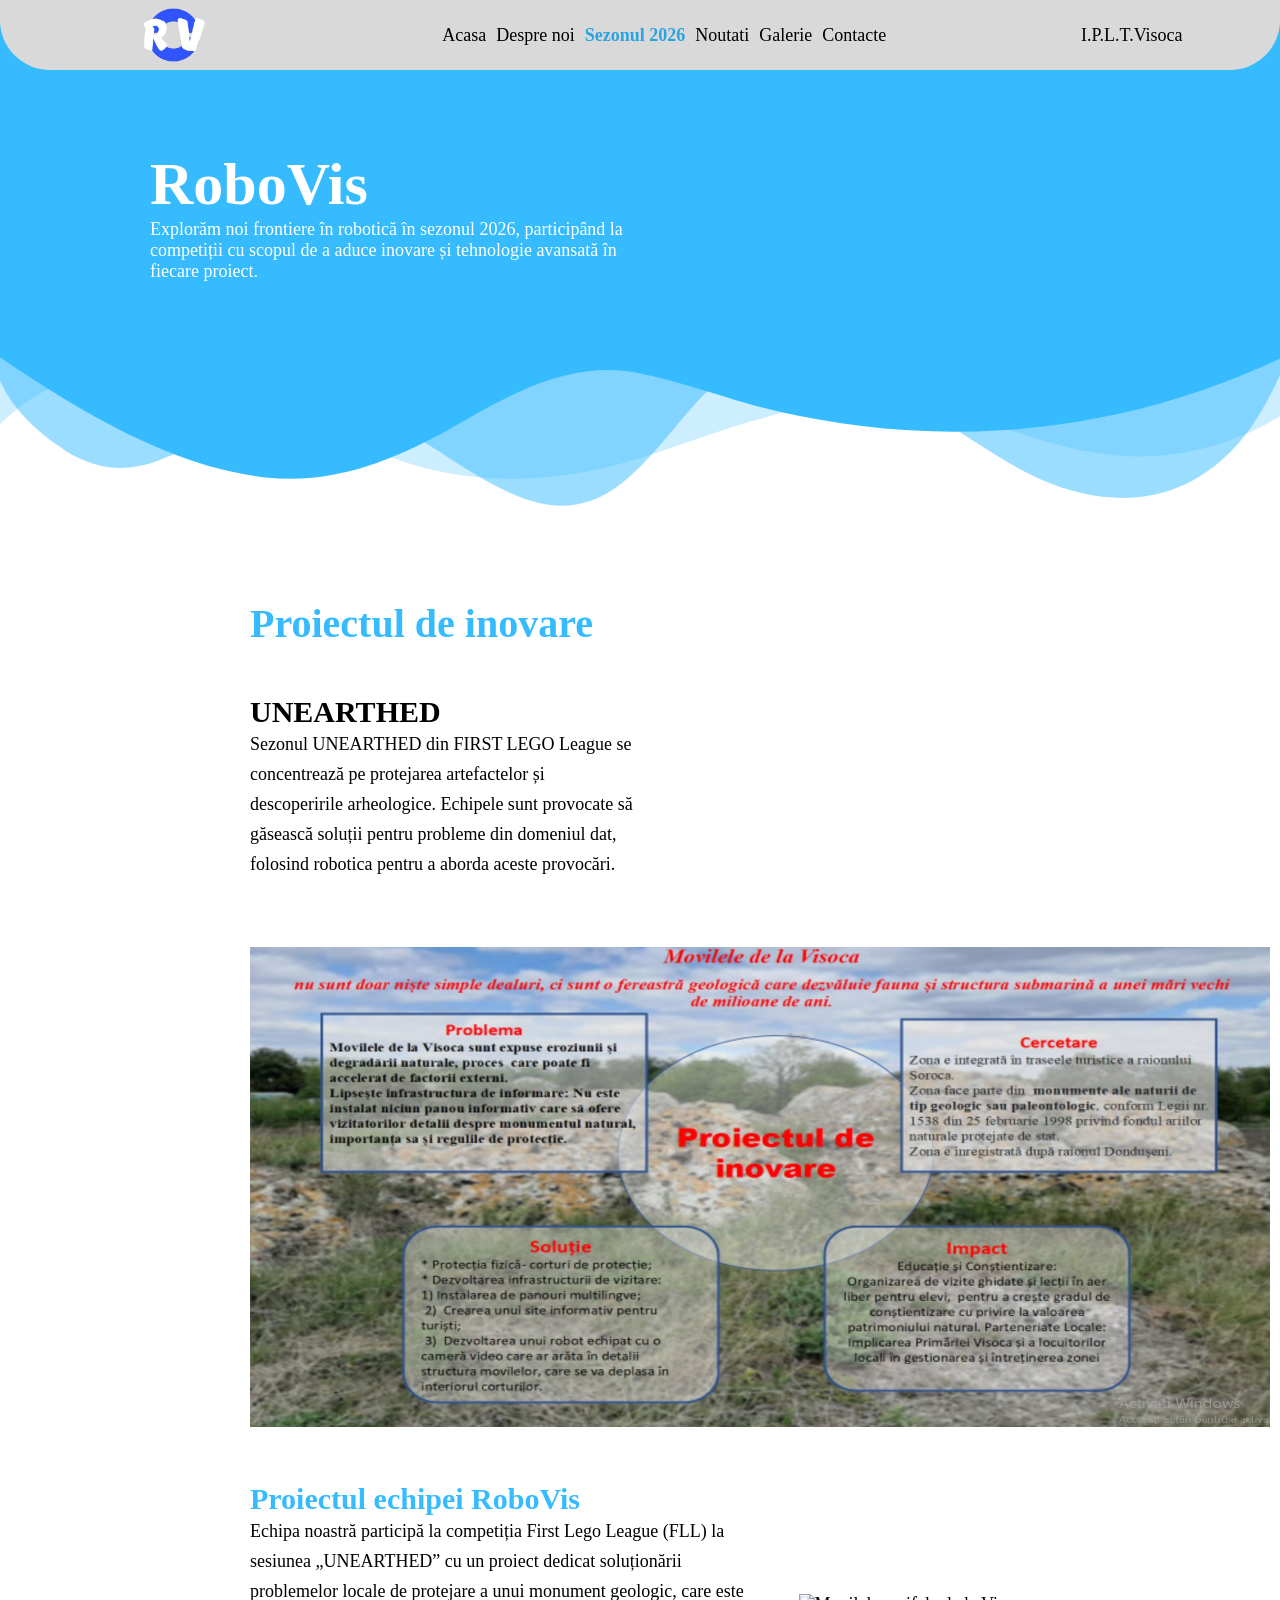
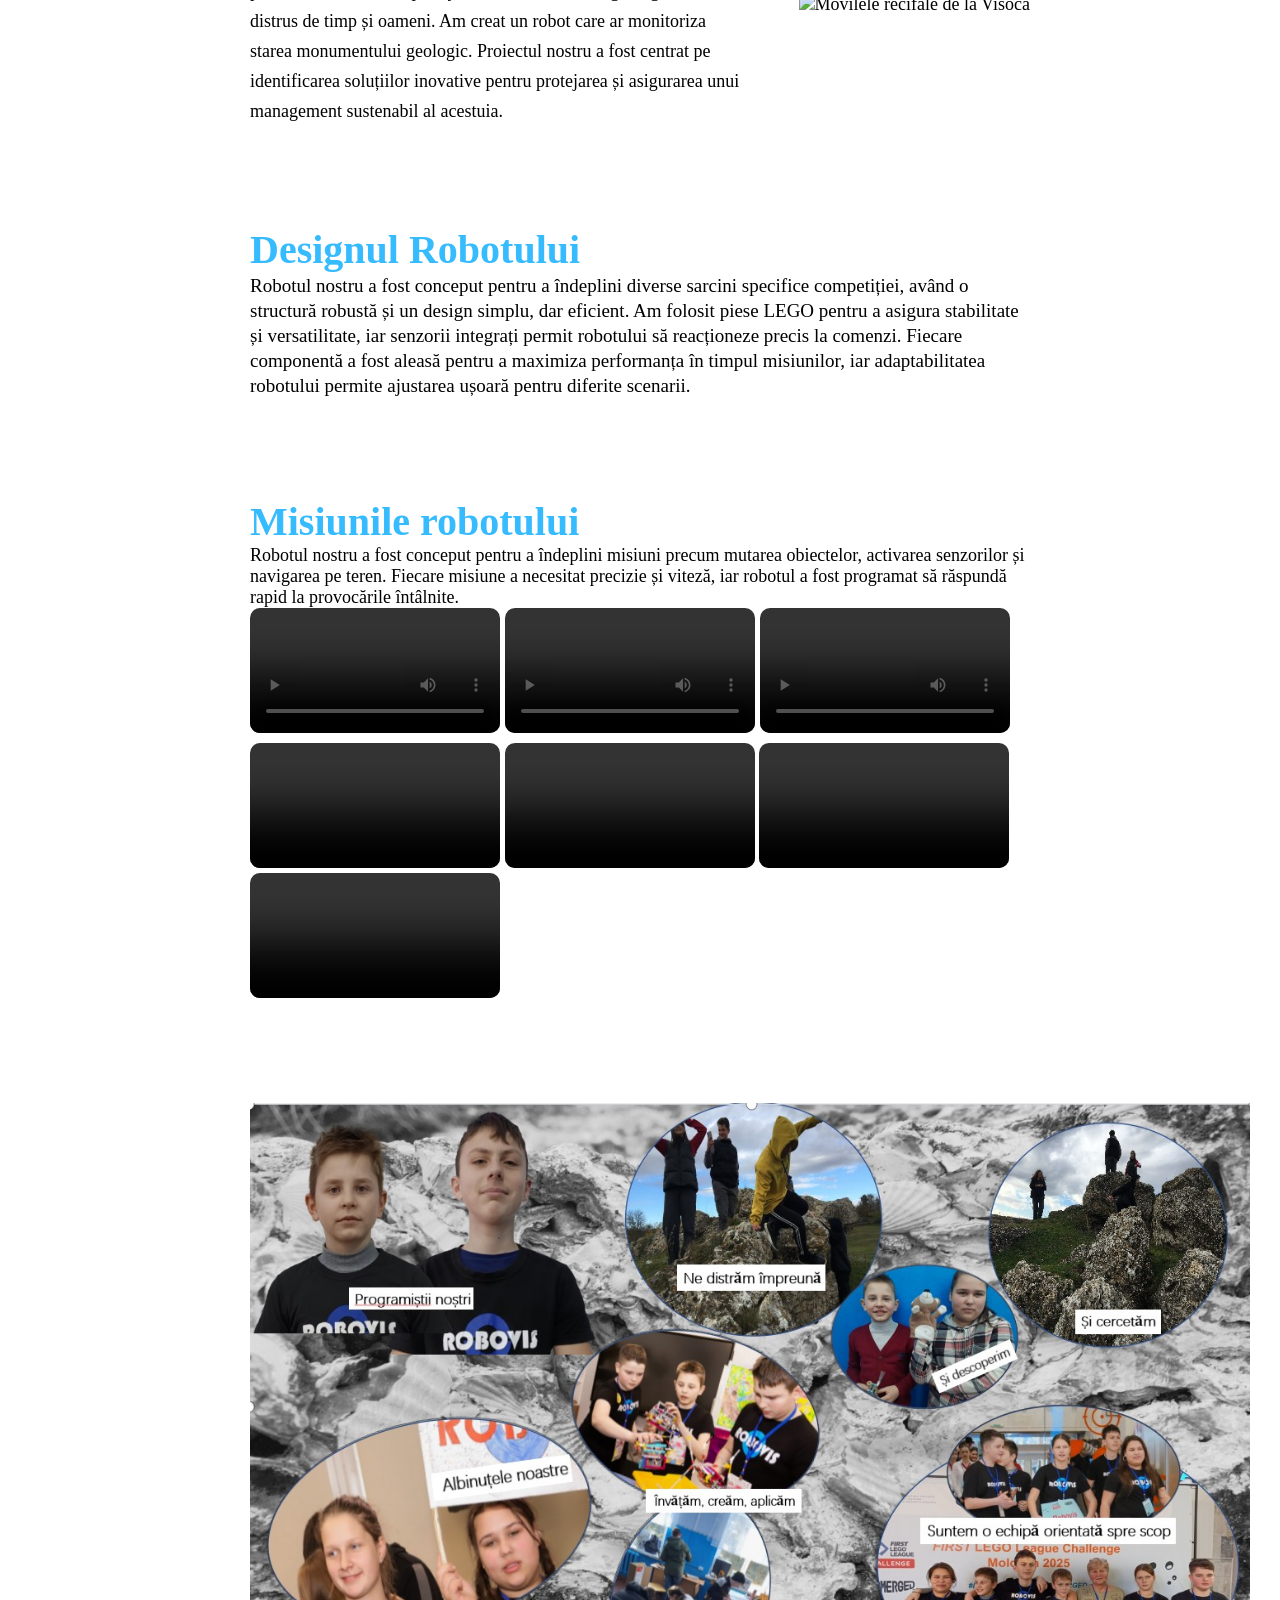
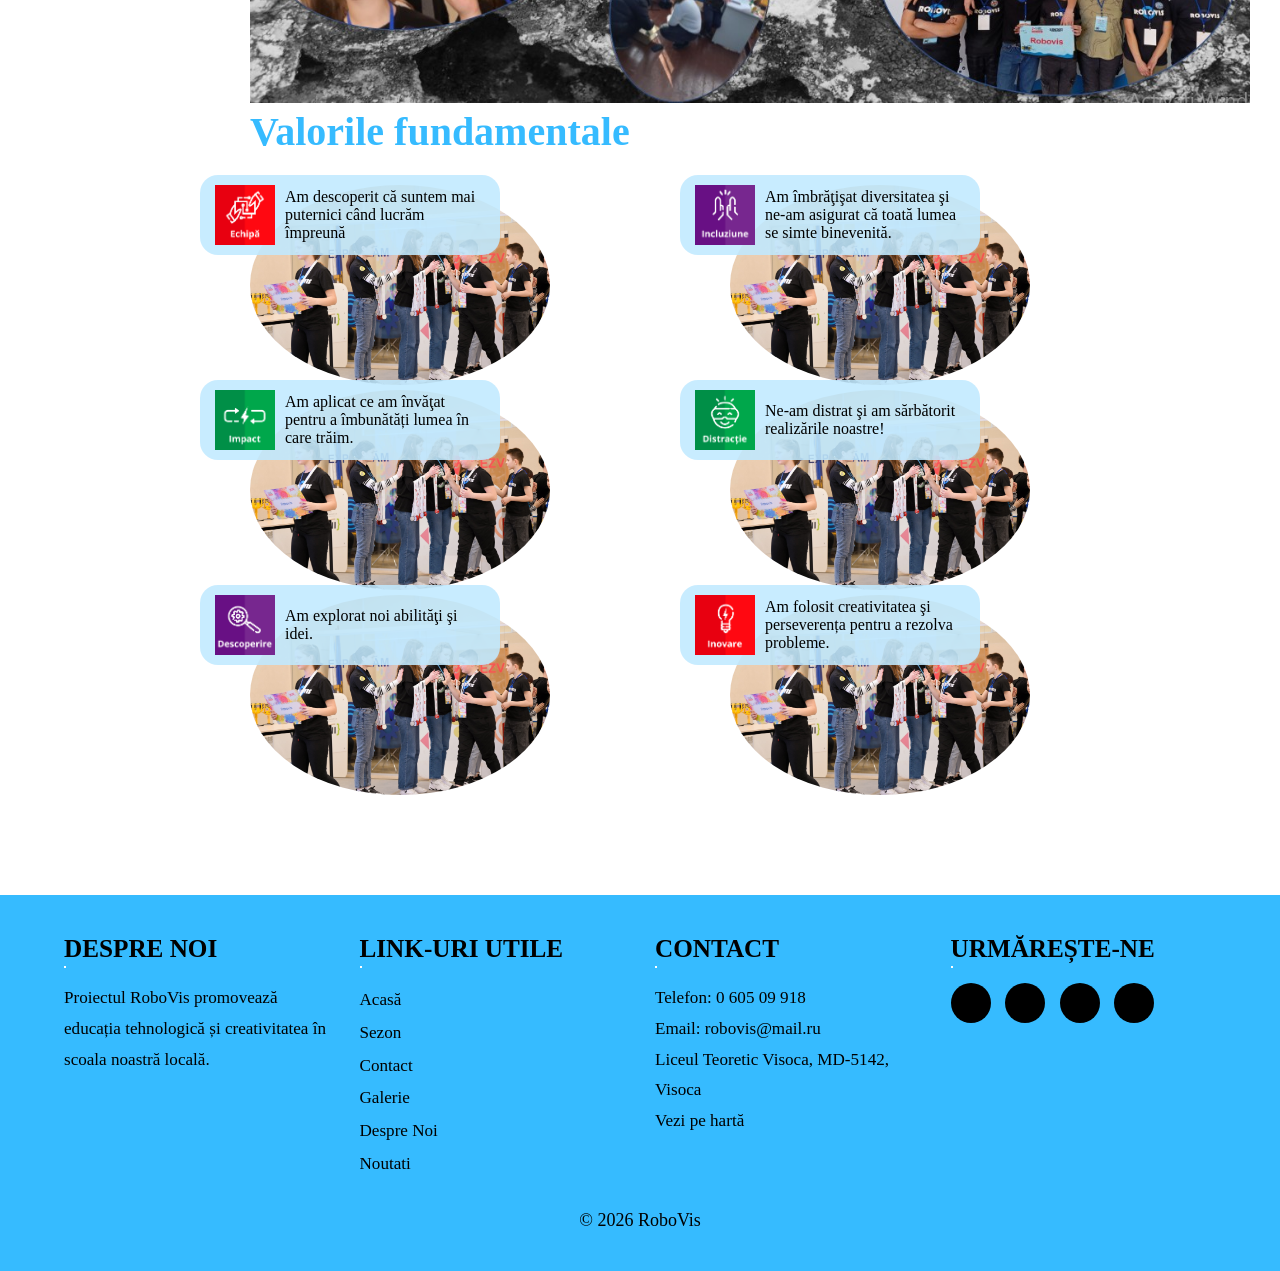
==== commit 37f7fdcc: "Add files via upload" ====
--- a/pages/sezon.html
+++ b/pages/sezon.html
@@ -102,18 +102,32 @@
         <img class="masura"src="../images/Captură de ecran 2026-01-25 193311.jpg">
         <div class="la-general noi">
             
-                
-                 
+            
+            
+            
             <div class="text">
-                <h1>Proiectul echipei RoboVis</h1>
+                <h1>
+                Proiectul echipei RoboVis</h1>
                 <p>Echipa noastră participă la competiția First Lego League (FLL) la sesiunea „UNEARTHED” cu un
                     proiect dedicat soluționării problemelor locale de protejare a unui monument geologic, care este distrus de timp și oameni. 
                     Am creat un robot care ar monitoriza starea monumentului geologic. Proiectul nostru a fost centrat pe identificarea soluțiilor inovative
                     pentru protejarea și asigurarea unui management sustenabil al acestuia.
-                </p>
-            </div>
-        </div>
-        
+                </p>    
+            </div>    
+                 
+             
+               <a href="https://ro.wikipedia.org/wiki/Movilele_recifale_de_l%C3%A2ng%C4%83_satul_Visoca" target="_blank">
+    <img src="../images/unnamed.webp" alt="Movilele recifale de la Visoca" class="wiki-poza">
+</a>
+                
+                
+            
+            
+            
+            
+        </div>
+           
+            
     </section>
 
 
